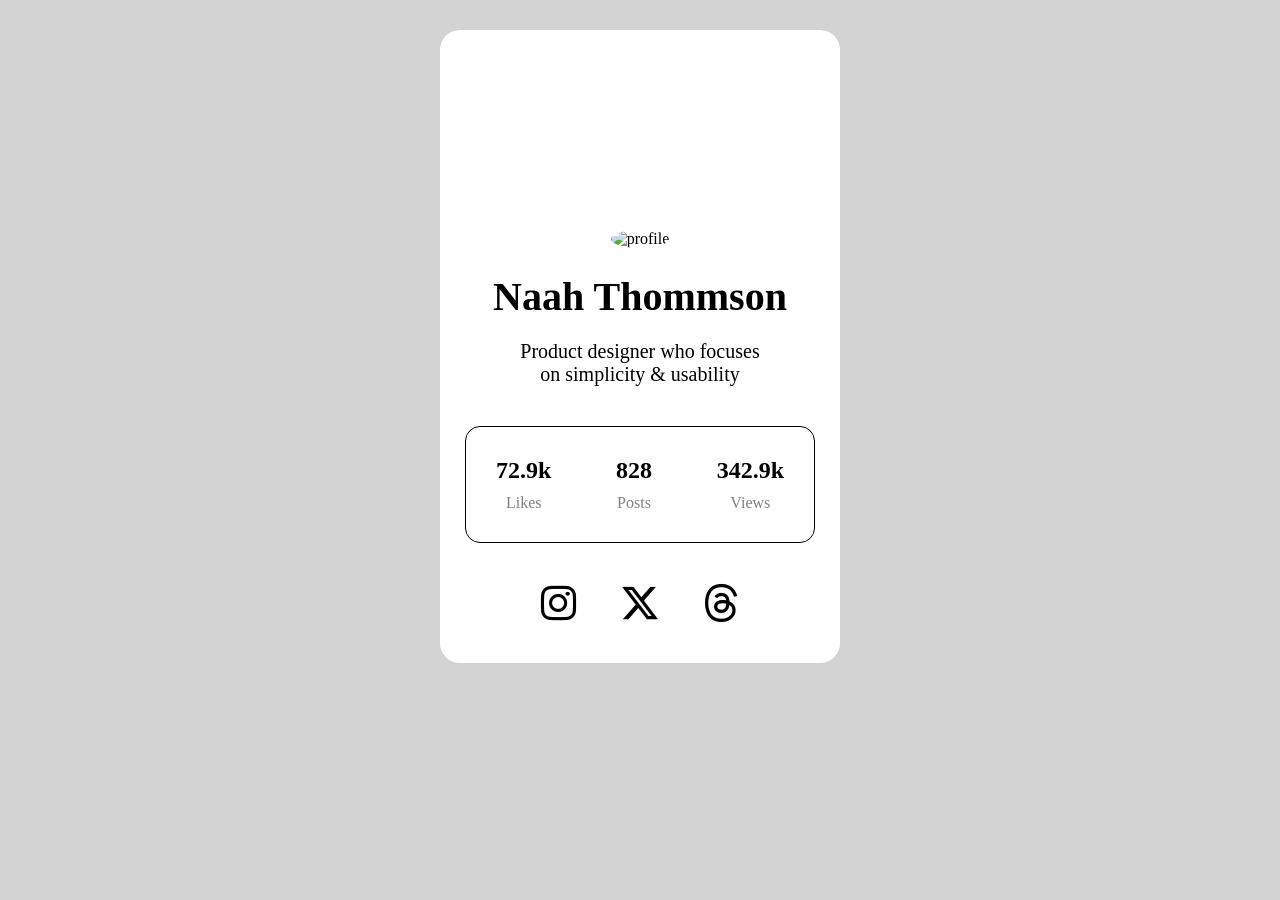
==== Mini_assignment_3/new.html @ 5f0d461f "Add Mini_assignment_3" ====
<!DOCTYPE html>
<html lang="en">
<head>
    <meta charset="UTF-8">
    <meta name="viewport" content="width=device-width, initial-scale=1.0">
    <title>Profile Card</title>

    <link rel="stylesheet" href="new.css">

    <link rel="stylesheet"
        href="https://cdnjs.cloudflare.com/ajax/libs/font-awesome/6.5.1/css/all.min.css">
</head>
<body>

    <div class="main">

        <div class="card">

            <div class="banner"></div>

            <img class="profile-img"
                src="https://png.pngtree.com/png-clipart/20230927/original/pngtree-man-avatar-image-for-profile-png-image_13001882.png"
                alt="profile">

            <h1>Naah Thommson</h1>

            <p class="bio">
                Product designer who focuses on
                simplicity & usability
            </p>

            <div class="stats">

                <div class="stat-box">
                    <h2>72.9k</h2>
                    <p>Likes</p>
                </div>

                <div class="stat-box">
                    <h2>828</h2>
                    <p>Posts</p>
                </div>

                <div class="stat-box">
                    <h2>342.9k</h2>
                    <p>Views</p>
                </div>

            </div>

            <div class="social-icons">
                <i class="fa-brands fa-instagram"></i>
                <i class="fa-brands fa-x-twitter"></i>
                <i class="fa-brands fa-threads"></i>
            </div>

        </div>

    </div>

</body>
</html>
---- Mini_assignment_3/new.css ----
* {
    margin: 0;
    padding: 0;
    box-sizing: border-box;
}

body {
    background-color: lightgray;
}

.main {
    display: flex;
    justify-content: center;
    padding: 30px;
}

.card {
    width: 400px;
    background-color: white;
    border-radius: 20px;
    text-align: center;
    overflow: hidden;
}

.banner {
    height: 200px;
    background-image: url("https://images.unsplash.com/photo-1519681393784-d120267933ba?w=1200");
    background-size: cover;
    background-position: center;
}

.profile-img {
    width: 140px;
    height: 140px;
    border-radius: 50%;
    border: 5px solid white;
    margin-top: -70px;
}

h1 {
    margin-top: 20px;
    font-size: 40px;
}

.bio {
    width: 250px;
    margin: 20px auto;
    font-size: 20px;
}

.stats {
    width: 350px;
    margin: 40px auto;
    padding: 30px;
    border: 1px solid black;
    border-radius: 15px;

    display: flex;
    justify-content: space-between;
}

.stat-box h2 {
    margin-bottom: 10px;
}

.stat-box p {
    color: gray;
}

.social-icons {
    margin: 40px 0;
}

.social-icons i {
    font-size: 40px;
    margin: 0 20px;
}
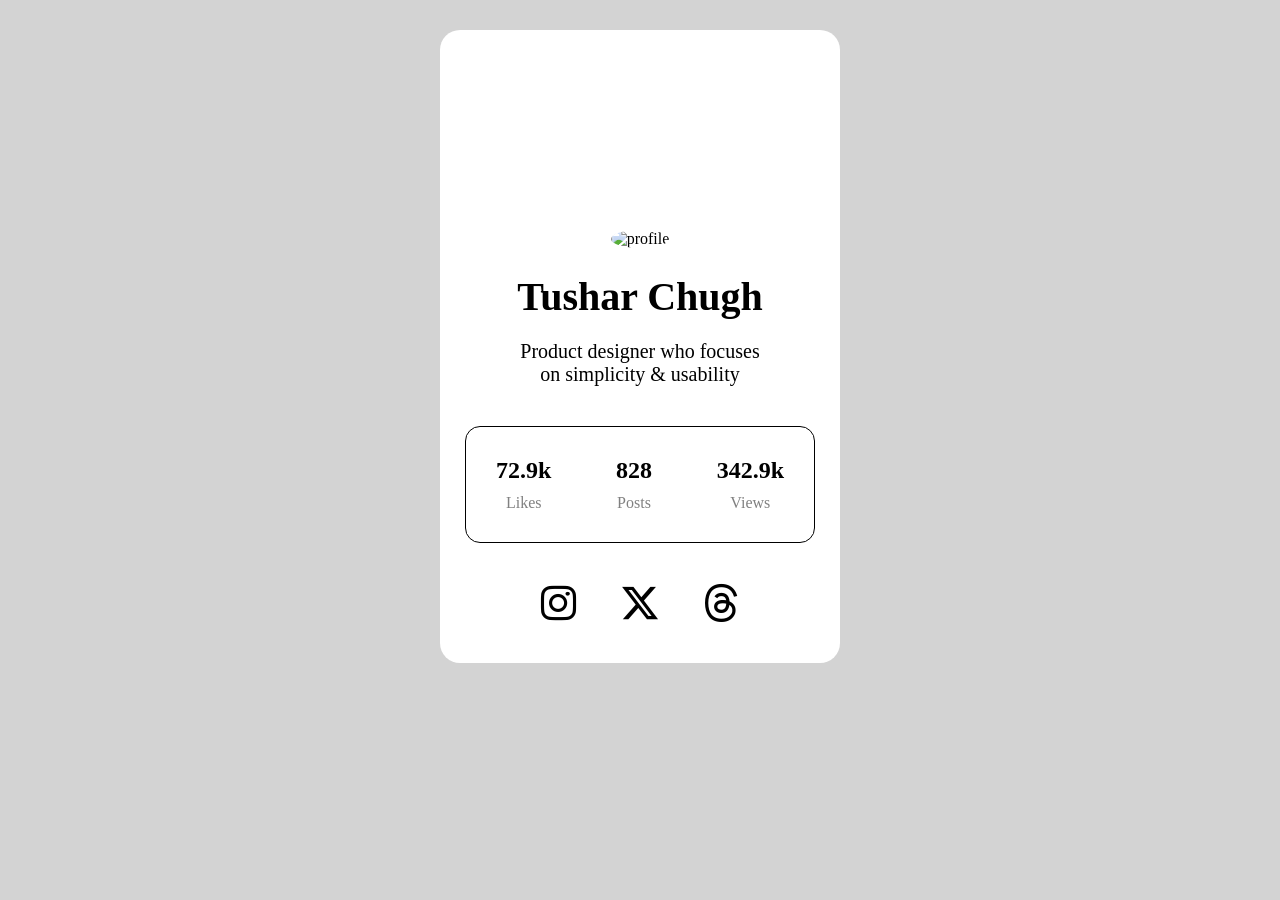
==== commit 31704607: "Update Mini_assignment_3" ====
--- a/Mini_assignment_3/new.html
+++ b/Mini_assignment_3/new.html
@@ -22,7 +22,7 @@
                 src="https://png.pngtree.com/png-clipart/20230927/original/pngtree-man-avatar-image-for-profile-png-image_13001882.png"
                 alt="profile">
 
-            <h1>Naah Thommson</h1>
+            <h1>Tushar Chugh</h1>
 
             <p class="bio">
                 Product designer who focuses on
